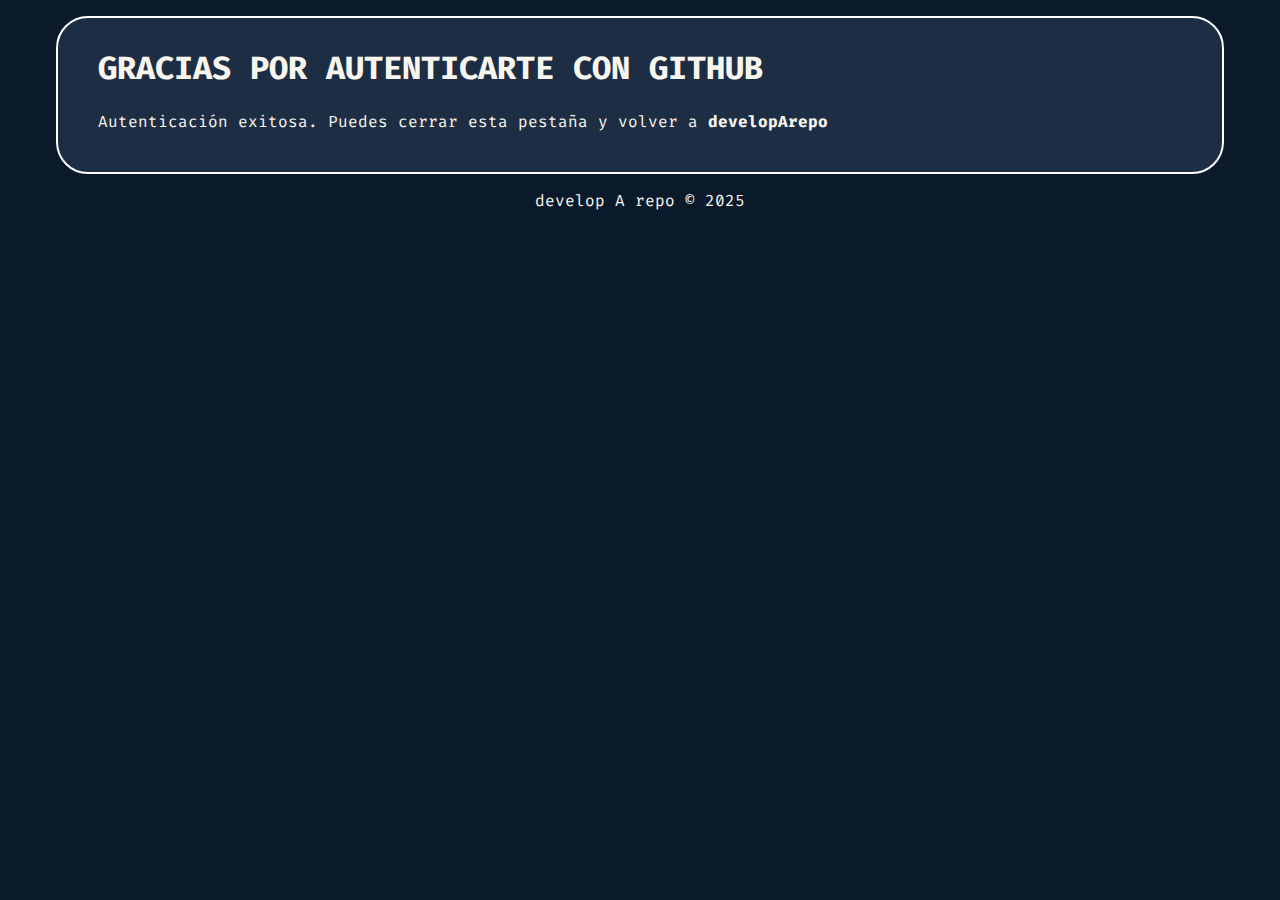
==== index.html @ d7a482d2 "Añadido .html de redireccion" ====
﻿<!DOCTYPE html>
<html lang="es">
<head>
    <meta charset="UTF-8">
    <meta name="viewport" content="width=device-width, initial-scale=1.0">
    <title>REDIRECCION DEVELOP A REPO</title>
    <style>
        @import url('https://fonts.googleapis.com/css2?family=Fira+Code:wght@300..700&family=Outfit:wght@100..900&display=swap');

        body{
            font-family: "Fira code";
            background-color: #0A1A2A;
            color: #F8F5EF;
        }

        #contenedor{
            display: flex;
            justify-content: space-between;
            border: 2px solid white;
            border-radius: 2em;
            background-color: #1D2D44;
            padding-left: 2.5em;
            padding-bottom: 2.5em;
            margin: 1em 3em 1em 3em;
        }

        #logo{
            background-color: black;
        }
        
    </style>
</head>
<body>
    <div id="contenedor">
        <div>
            <h1 style="padding-top: 0.25em">GRACIAS POR AUTENTICARTE CON GITHUB</h1>
            <span>Autenticación exitosa. Puedes cerrar esta pestaña y volver a <b>developArepo</b></span>
        </div>
    </div>
    <center><span>develop A repo © 2025</span></center>
</body>
</html>
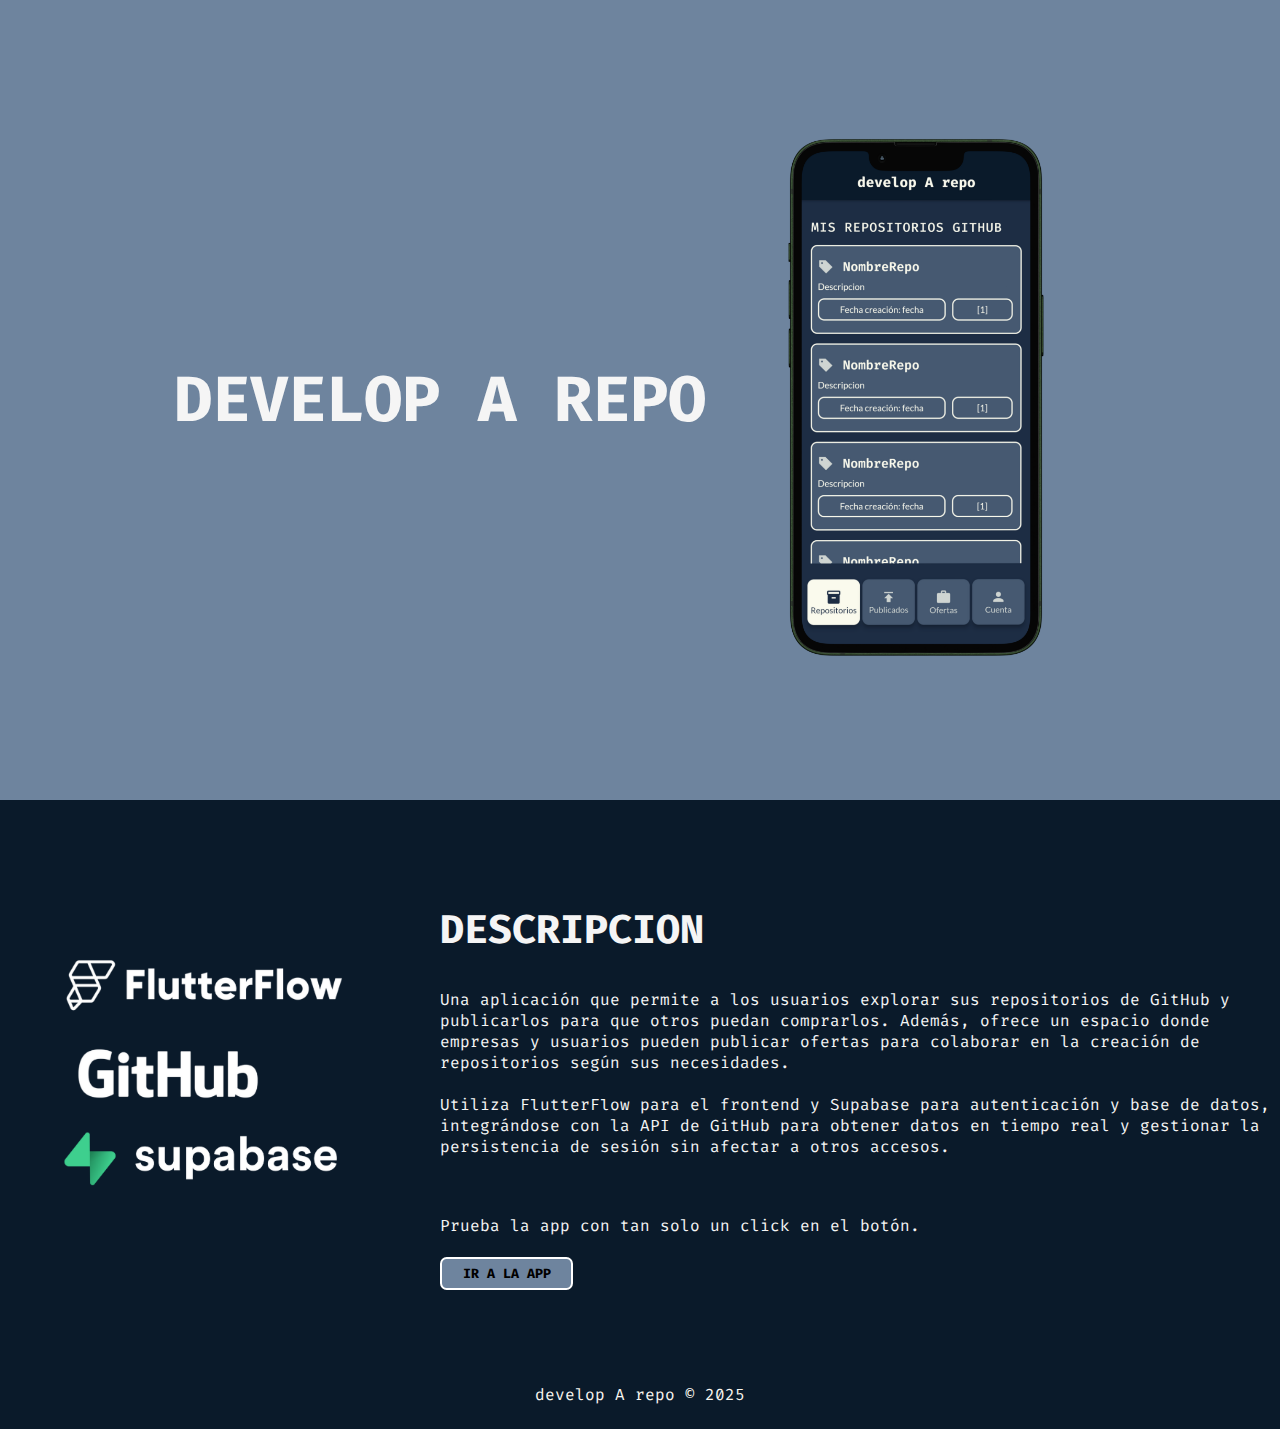
==== commit ed680bc6: "Creación de página principal" ====
--- a/index.html
+++ b/index.html
@@ -1,42 +1,58 @@
 ﻿<!DOCTYPE html>
 <html lang="es">
+
 <head>
-    <meta charset="UTF-8">
-    <meta name="viewport" content="width=device-width, initial-scale=1.0">
+    <meta charset="UTF-8" />
+    <meta name="viewport" content="width=device-width, initial-scale=1.0" />
+    <link rel="stylesheet" href="./styles.css" />
     <title>REDIRECCION DEVELOP A REPO</title>
-    <style>
-        @import url('https://fonts.googleapis.com/css2?family=Fira+Code:wght@300..700&family=Outfit:wght@100..900&display=swap');
+</head>
 
-        body{
-            font-family: "Fira code";
-            background-color: #0A1A2A;
-            color: #F8F5EF;
-        }
+<body>
+    <div id="contenedorIndex">
+        <div id="portada">
+            <div style="margin: 10px;">
+                <h1 style="font-size: 4em;">DEVELOP A REPO</h1>
+            </div>
 
-        #contenedor{
-            display: flex;
-            justify-content: space-between;
-            border: 2px solid white;
-            border-radius: 2em;
-            background-color: #1D2D44;
-            padding-left: 2.5em;
-            padding-bottom: 2.5em;
-            margin: 1em 3em 1em 3em;
-        }
-
-        #logo{
-            background-color: black;
-        }
-        
-    </style>
-</head>
-<body>
-    <div id="contenedor">
-        <div>
-            <h1 style="padding-top: 0.25em">GRACIAS POR AUTENTICARTE CON GITHUB</h1>
-            <span>Autenticación exitosa. Puedes cerrar esta pestaña y volver a <b>developArepo</b></span>
+            <div style="margin: 15px;">
+                <img src="./img/pagina_home.png" width="370em" draggable="false">
+            </div>
         </div>
     </div>
+
+    <div id="descripcion">
+        <div style="margin: 15px;">
+            <img src="./img/tecnologias.png" width="400em" draggable="false">
+        </div>
+
+        <div style="margin: 10px; width: fit-content;">
+            <h2 style="font-size: 2.5em;">DESCRIPCION</h2>
+            <p>
+                Una aplicación que permite a los usuarios explorar sus repositorios de GitHub y publicarlos para que
+                otros puedan comprarlos. Además, ofrece un espacio donde empresas y usuarios pueden publicar ofertas
+                para colaborar en la creación de repositorios según sus necesidades.</br></br>
+                Utiliza FlutterFlow para el frontend y Supabase para autenticación y base de datos, integrándose con la
+                API de GitHub para obtener
+                datos en tiempo real y gestionar la persistencia de sesión sin afectar a otros accesos.
+            </p>
+
+            </br></br> Prueba la app con tan solo un click en el botón. </br></br>
+
+            <button onclick="window.open('https://developarepo.flutterflow.app/', '_blank');"> <b>IR A LA APP</b>
+            </button>
+
+            <a href="https://developarepo.flutterflow.app/" target="_blank">
+
+            </a>
+        </div>
+    </div>
+    </div>
+
+</body>
+
+<footer>
     <center><span>develop A repo © 2025</span></center>
-</body>
+</footer>
+
 </html>--- a/styles.css
+++ b/styles.css
@@ -0,0 +1,70 @@
+﻿@import url('https://fonts.googleapis.com/css2?family=Fira+Code:wght@300..700&family=Outfit:wght@100..900&display=swap');
+
+/* ESTILOS COMUNES */
+body {
+    font-family: "Fira code";
+    background-color: #0A1A2A;
+    color: #F8F5EF;
+    margin: 0;
+}
+
+footer {
+    margin: 1.5em;
+}
+
+/* ESTILOS PAGINA INDEX */
+#portada {
+    width: 100%;
+    height: 50em;
+    background-color: #6E849E;
+    color: whitesmoke;
+    display: flex;
+    justify-content: center;
+    align-items: center;
+}
+
+#descripcion {
+    width: 100%;
+    height: 35em;
+    color: whitesmoke;
+    display: flex;
+    justify-content: center;
+    align-items: center;
+}
+
+a {
+    text-decoration: none;
+}
+
+button {
+    width: 10em;
+    height: 2.5em;
+    padding: 1em;
+    display: flex;
+    justify-content: center;
+    align-items: center;
+    padding: 0;
+    border: 2px solid white;
+    border-radius: 0.5em;
+    background-color: #6E849E;
+    font-family: 'Fira Code';
+    cursor: pointer;
+    transition: background-color 0.3s ease, transform 0.3s ease;
+}
+
+button:hover{
+    background-color: #1D2D44;
+    color: white;
+}
+
+/* ESTILOS PAGINA AUTH */
+#contenedorAuth {
+    display: flex;
+    justify-content: space-between;
+    border: 2px solid white;
+    border-radius: 2em;
+    background-color: #1D2D44;
+    padding-left: 2.5em;
+    padding-bottom: 2.5em;
+    margin: 1em 3em 1em 3em;
+}